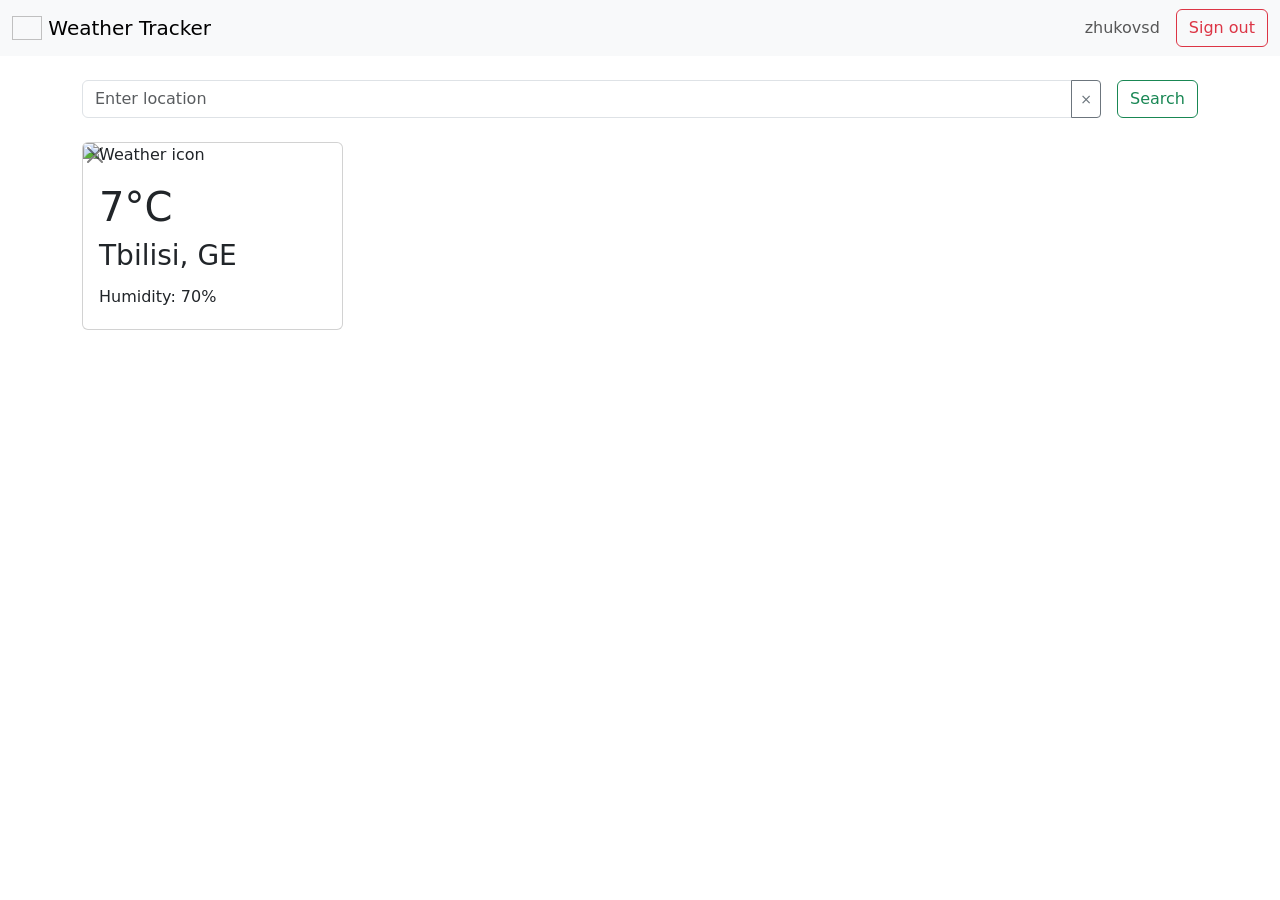
==== src/main/webapp/WEB-INF/templates/index.html @ b2bda584 "weather view functionality and some refactor" ====
<!DOCTYPE html>
<html lang="en">
<div id="in-page-channel-node-id" data-channel-name="in_page_channel_6iX5LX"></div>
<head>
    <meta http-equiv="Content-Type" content="text/html; charset=UTF-8">
    <title>Weather Viewer – Homepage</title>
    <link href="https://cdn.jsdelivr.net/npm/bootstrap@5.3.0/dist/css/bootstrap.min.css" rel="stylesheet">
    <link th:href="@{/css/style.css}" rel="stylesheet">
<body>

<nav class="navbar navbar-light bg-light">
    <div class="container-fluid">
        <a class="navbar-brand" href="https://zhukovsd.github.io/weather-viewer-html-layouts/index.html#">
            <img th:src="@{/images/weather-app.png}" alt="" width="30" height="24" class="d-inline-block align-text-top">
            Weather Tracker
        </a>
        <div class="d-flex align-items-center">
            <span class="navbar-text me-3">zhukovsd</span>
            <form th:action="@{/logout}" method="post">
                <button class="btn btn-outline-danger">Sign out</button>
            </form>
        </div>
    </div>
</nav>

<section id="page-content">
    <div class="container mt-4">
        <div class="d-flex my-4">
            <div class="input-group location-search-input-group me-3">
                <input class="form-control" type="text" name="name" placeholder="Enter location" required="">
                <button class="btn btn-outline-secondary btn-sm clear-input-button" type="button"
                        onclick="this.previousElementSibling.value=&#39;&#39;">
                    ×
                </button>
            </div>
            <button class="btn btn-outline-success">Search</button>
        </div>

        <div>
            <div class="row">
                <div th:each="weatherItem : ${weather}" class="col-12 col-lg-3 col-md-6 mb-4">
                    <div class="card h-100 position-relative weather-card">
                        <div class="position-absolute weather-card-delete-form">
                            <button class="btn-close" aria-label="Delete"></button>
                        </div>
                        <img class="card-img-top img-fluid" th:src="${weatherItem.getWeatherIconUrl()}" alt="Weather icon"/>
                        <div class="card-body d-flex flex-column">
                            <h1 th:text="${weatherItem.getCelsiusTemperature() + '°C' }" class="card-text">7°C</h1>
                            <h3 th:text="${weatherItem.getName() + ', ' + weatherItem.getCountry() }" class="card-title">Tbilisi, GE</h3>
                            <p th:text="${'Feels like ' + weatherItem.getCelsiusFeelsLikeTemperature() + '. ' + weatherItem.getDescription() }" class="card-text mb-1"></p>
                            <p th:text="${'Humidity: ' + weatherItem.getHumidity() + '%' }" class="card-text mb-1">Humidity: 70%</p>
                        </div>


                    </div>
                </div>
            </div>
        </div>
    </div>
</section>

<!--<footer class="d-flex flex-wrap justify-content-between align-items-center py-3 mt-4 border-top">-->
<!--    <div class="px-4">-->
<!--        <span>© Weather Viewer, project from <a href="https://zhukovsd.github.io/java-backend-learning-course/">zhukovsd/java-backend-learning-course</a> roadmap.</span>-->
<!--    </div>-->
<!--</footer>-->
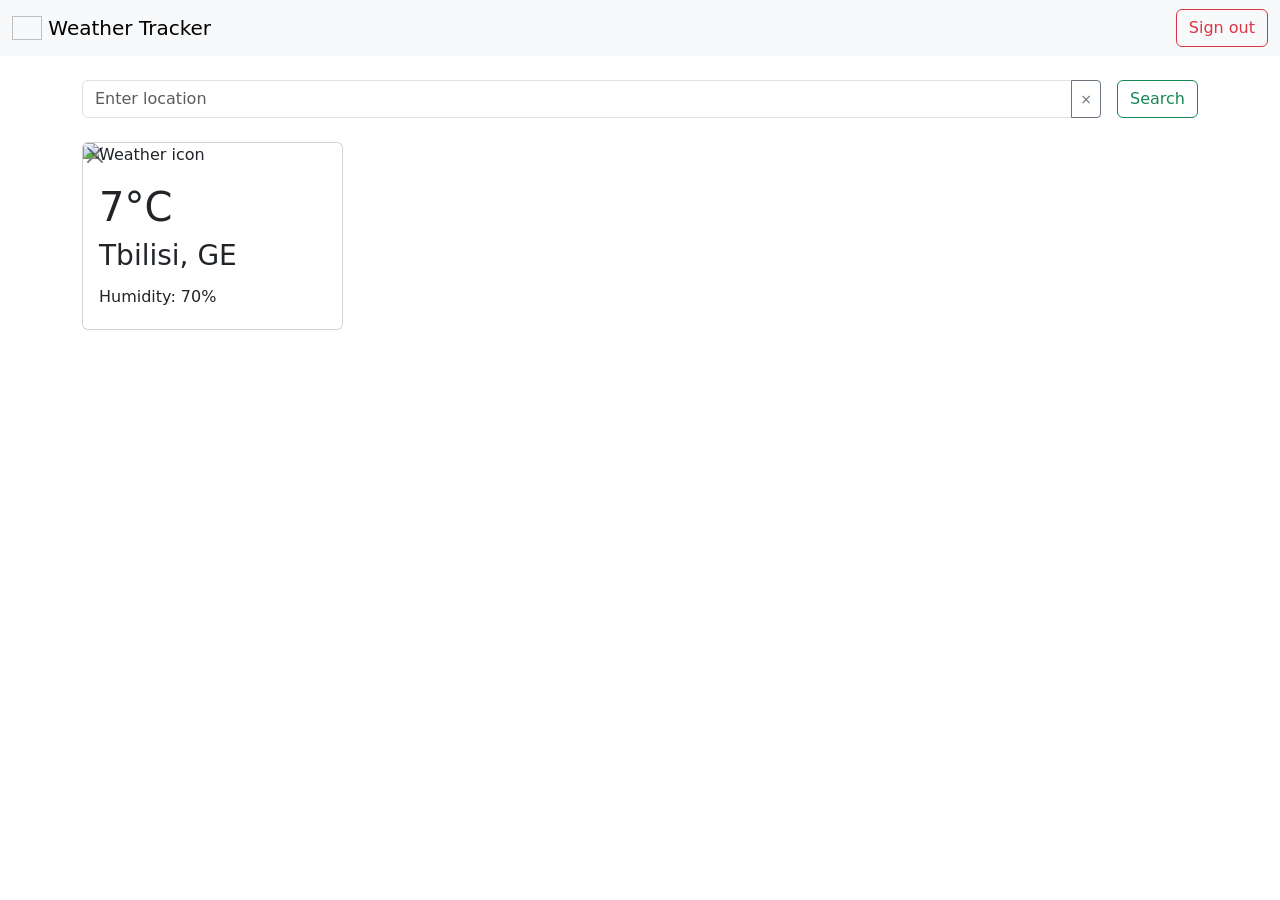
==== commit 28983a60: "fix username in main page" ====
--- a/src/main/webapp/WEB-INF/templates/index.html
+++ b/src/main/webapp/WEB-INF/templates/index.html
@@ -10,12 +10,13 @@
 
 <nav class="navbar navbar-light bg-light">
     <div class="container-fluid">
-        <a class="navbar-brand" href="https://zhukovsd.github.io/weather-viewer-html-layouts/index.html#">
-            <img th:src="@{/images/weather-app.png}" alt="" width="30" height="24" class="d-inline-block align-text-top">
+        <a class="navbar-brand" href="/">
+            <img th:src="@{/images/weather-app.png}" alt="" width="30" height="24"
+                 class="d-inline-block align-text-top">
             Weather Tracker
         </a>
         <div class="d-flex align-items-center">
-            <span class="navbar-text me-3">zhukovsd</span>
+            <span class="navbar-text me-3" th:if="${user != null}" th:text="${user.getLogin()}"></span>
             <form th:action="@{/logout}" method="post">
                 <button class="btn btn-outline-danger">Sign out</button>
             </form>
@@ -25,30 +26,42 @@
 
 <section id="page-content">
     <div class="container mt-4">
-        <div class="d-flex my-4">
-            <div class="input-group location-search-input-group me-3">
-                <input class="form-control" type="text" name="name" placeholder="Enter location" required="">
-                <button class="btn btn-outline-secondary btn-sm clear-input-button" type="button"
-                        onclick="this.previousElementSibling.value=&#39;&#39;">
-                    ×
-                </button>
+        <form th:action="@{/search-location}" method="get" class="mt-4">
+            <div class="d-flex my-4">
+                <div class="input-group location-search-input-group me-3">
+
+                    <input class="form-control" type="text" name="locationName" placeholder="Enter location"
+                           required="">
+                    <button class="btn btn-outline-secondary btn-sm clear-input-button" type="button"
+                            onclick="this.previousElementSibling.value=&#39;&#39;">
+                        ×
+                    </button>
+                </div>
+                <button class="btn btn-outline-success">Search</button>
             </div>
-            <button class="btn btn-outline-success">Search</button>
-        </div>
-
+        </form>
         <div>
             <div class="row">
                 <div th:each="weatherItem : ${weather}" class="col-12 col-lg-3 col-md-6 mb-4">
                     <div class="card h-100 position-relative weather-card">
+                        <form th:action="@{/delete-location}" method="post">
+                            <input name="name" id="name" th:value="${weatherItem.name}" type="hidden"/>
+                            <input name="longitude" id="longitude" th:value="${weatherItem.lon}" type="hidden"/>
+                            <input name="latitude" id="latitude" th:value="${weatherItem.lat}" type="hidden"/>
                         <div class="position-absolute weather-card-delete-form">
-                            <button class="btn-close" aria-label="Delete"></button>
+                            <button type="submit" class="btn-close" aria-label="Delete"></button>
                         </div>
-                        <img class="card-img-top img-fluid" th:src="${weatherItem.getWeatherIconUrl()}" alt="Weather icon"/>
+                        </form>
+                        <img class="card-img-top img-fluid" th:src="${weatherItem.getWeatherIconUrl()}"
+                             alt="Weather icon"/>
                         <div class="card-body d-flex flex-column">
                             <h1 th:text="${weatherItem.getCelsiusTemperature() + '°C' }" class="card-text">7°C</h1>
-                            <h3 th:text="${weatherItem.getName() + ', ' + weatherItem.getCountry() }" class="card-title">Tbilisi, GE</h3>
-                            <p th:text="${'Feels like ' + weatherItem.getCelsiusFeelsLikeTemperature() + '. ' + weatherItem.getDescription() }" class="card-text mb-1"></p>
-                            <p th:text="${'Humidity: ' + weatherItem.getHumidity() + '%' }" class="card-text mb-1">Humidity: 70%</p>
+                            <h3 th:text="${weatherItem.getName() + ', ' + weatherItem.getCountry() }"
+                                class="card-title">Tbilisi, GE</h3>
+                            <p th:text="${'Feels like ' + weatherItem.getCelsiusFeelsLikeTemperature() + '. ' + weatherItem.getDescription() }"
+                               class="card-text mb-1"></p>
+                            <p th:text="${'Humidity: ' + weatherItem.getHumidity() + '%' }" class="card-text mb-1">
+                                Humidity: 70%</p>
                         </div>
 
 
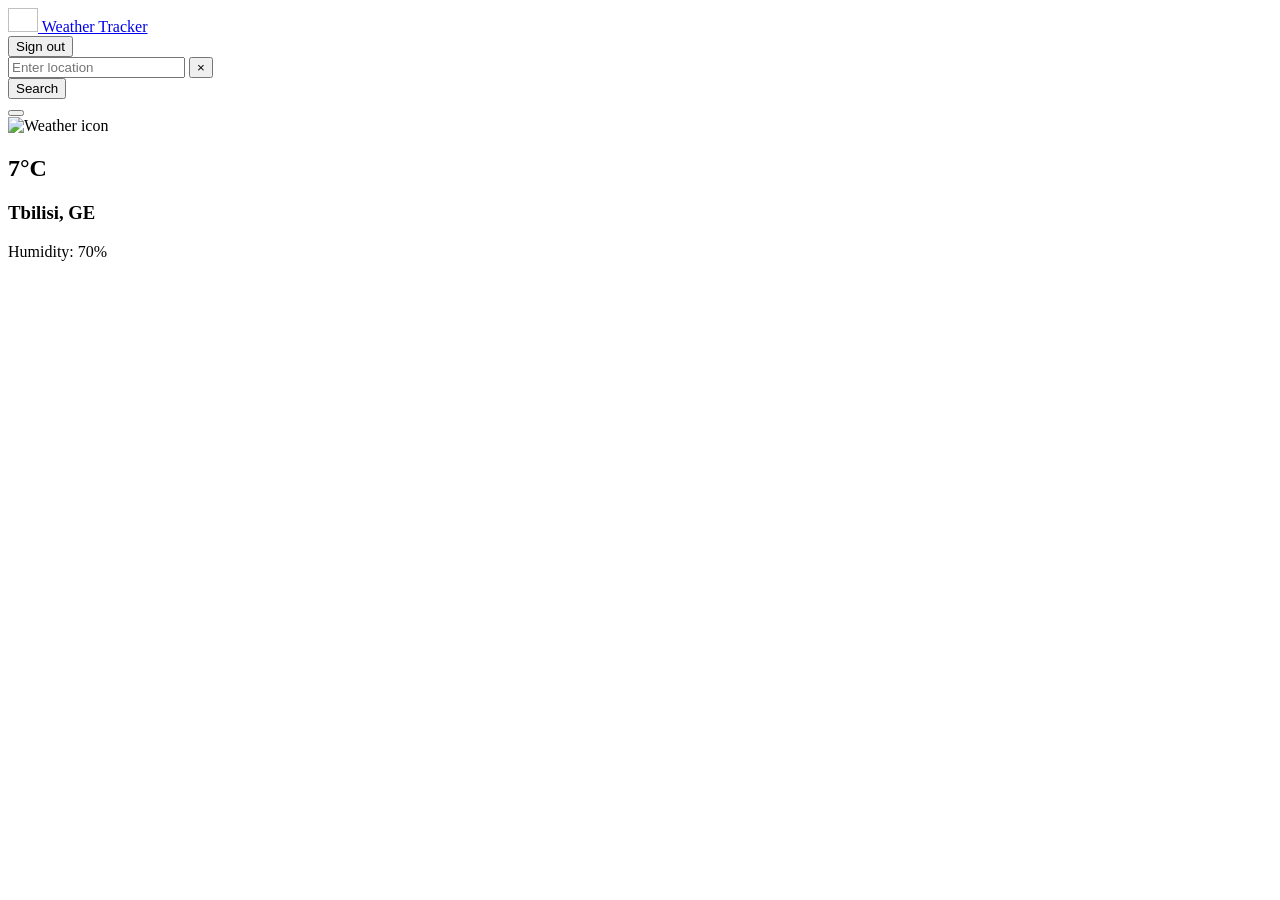
==== commit cde55773: "added bootstrap.min.css in project" ====
--- a/src/main/webapp/WEB-INF/templates/index.html
+++ b/src/main/webapp/WEB-INF/templates/index.html
@@ -4,7 +4,8 @@
 <head>
     <meta http-equiv="Content-Type" content="text/html; charset=UTF-8">
     <title>Weather Viewer – Homepage</title>
-    <link href="https://cdn.jsdelivr.net/npm/bootstrap@5.3.0/dist/css/bootstrap.min.css" rel="stylesheet">
+<!--    <link href="https://cdn.jsdelivr.net/npm/bootstrap@5.3.0/dist/css/bootstrap.min.css" rel="stylesheet">-->
+    <link th:href="@{/css/bootstrap.min.css}" rel="stylesheet">
     <link th:href="@{/css/style.css}" rel="stylesheet">
 <body>
 
